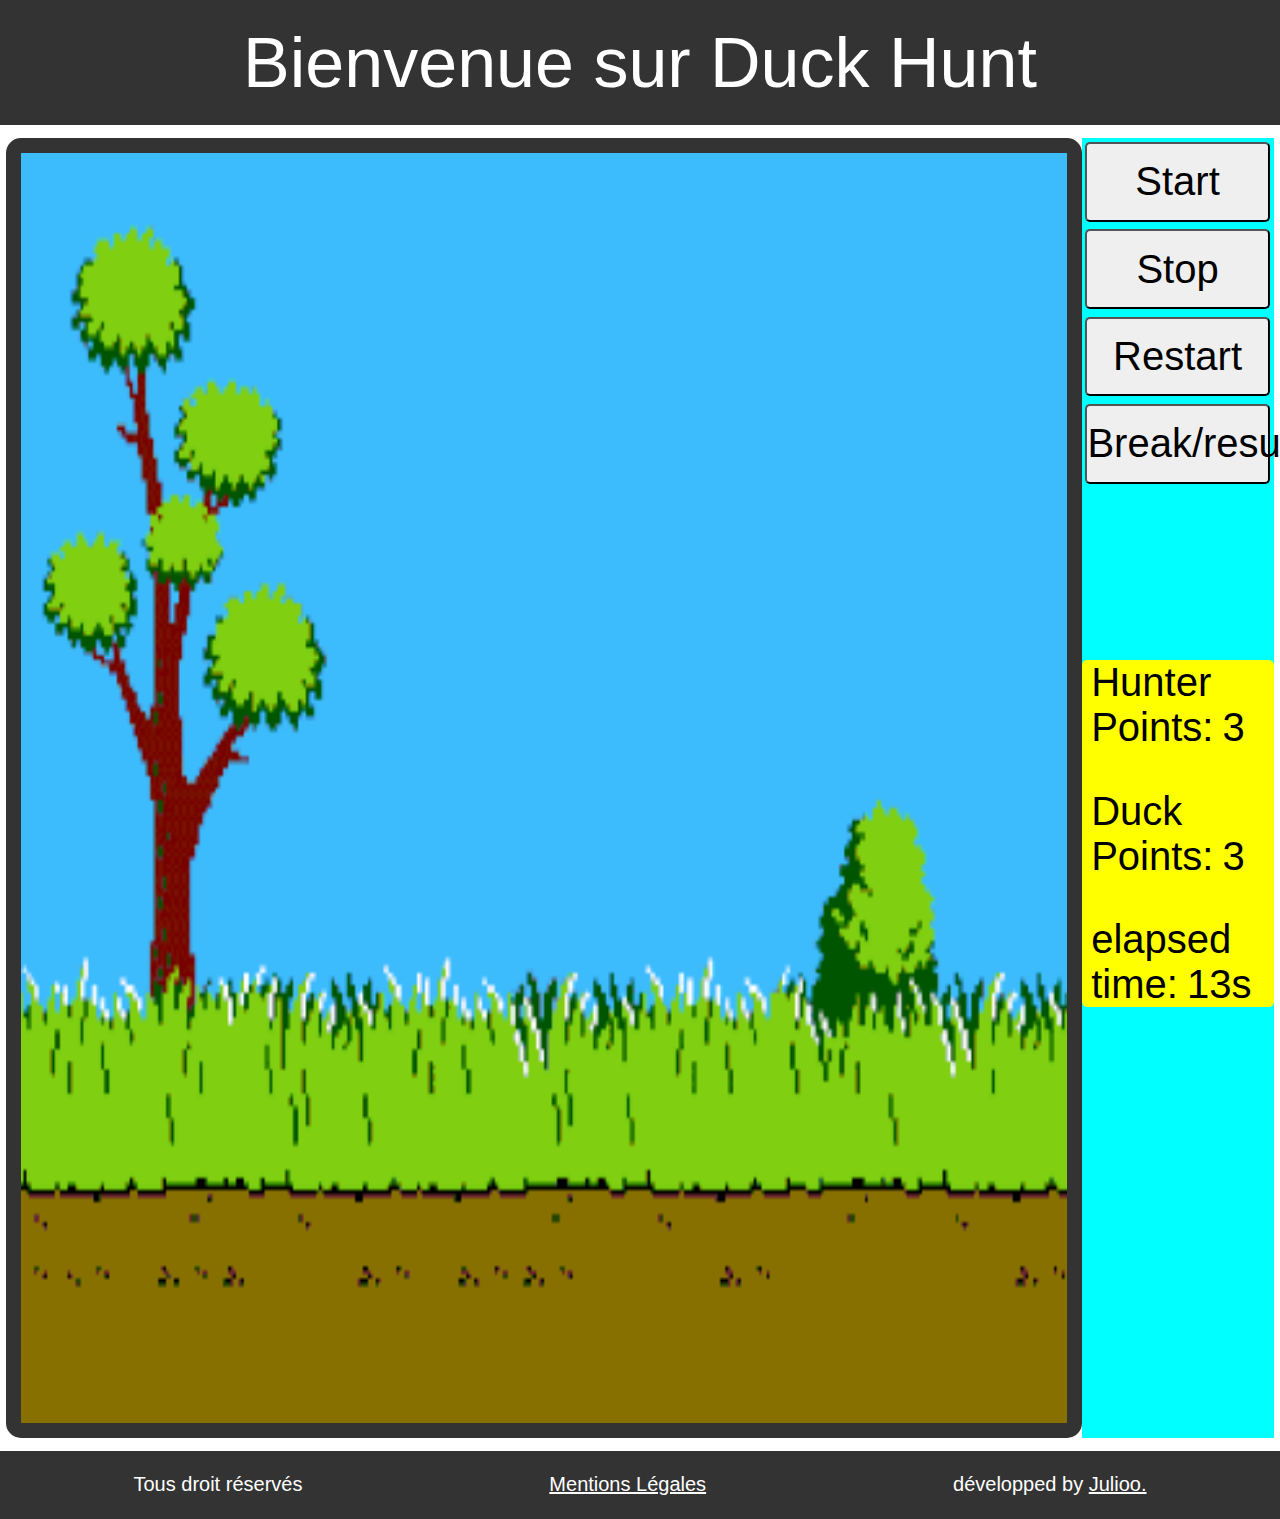
==== index.html @ b8c88b12 "design presque fini /mentions légale presque fini" ====
<!DOCTYPE html>
<html lang="fr">
<head>
    <meta charset="UTF-8">
    <meta name="viewport" content="width=device-width, initial-scale=1.0">
    <title>Duck Hunt | Interactif</title>
    <link rel="stylesheet" href="Assets/Css/default.css">
</head>
<body>
    <header>
        <p>
        Bienvenue sur Duck Hunt 
        </p>
    </header>
    <section>
        <div class="game">
            <img class="Img_background" src="Assets/Img/backgrund_duck_hunt.gif" alt="background">
        </div>
        <div class="event_btn">
            <button class="start_btn">Start</button>
            <button class="stop_btn">Stop</button>
            <button class="restart_btn">Restart</button>
            <button class="break_btn">Break/resume(reprendre)</button>
            <div class="data">
                <div>
                    Hunter Points:<span class="hunter_points">3</span>
                </div>
                <div>
                    Duck Points:<span class="duck_points">3</span>
                </div>
                <div>
                    elapsed time:<span class="timing">13s</span>
                </div>
            </div>
        </div>
    </section>
    <footer>
        <p>
            Tous droit réservés
        </p>
        <p>
            <a href="Public/Mentions.html">Mentions Légales</a>
        </p>
        <p> développed by
            <a href="#GITHUB">Julioo.</a>
        </p>
    </footer>
    <script type="text/javascript" src="Assets/Script/main.js"></script>
</body>
</html>
---- Assets/Css/default.css ----
*{
    margin:0;
    padding:0;
    box-sizing: border-box;
    font-family: 'Franklin Gothic Medium', 'Arial Narrow', Arial, sans-serif;
}
header,footer{
    background-color: #333;
    color: #fff;
    padding: 10px;
    justify-content: center;
    align-items: center;
    display: flex;
}
header p{
    padding:1%;
    font-size:70px;
}
footer{
    background-color: #333;
    color: #fff;
    padding: 10px;
    justify-content: space-around;
    align-items: center;
    display: flex;
}
footer p{
    padding:1%;
    font-size:20px;
}
footer a{
    text-decoration:underline;
    color:inherit;
}
section{
    display: flex;
    padding-block:1%;
    justify-content: center;
}
.game{
    width: 84%;
    border:15px solid #333;
    border-radius:15px;
    height:1300px;
    display: flex;
    justify-content: center;
    align-items: center;
    background-image: url("Assets/Img/background_duck_hunt.gif");
    cursor:crosshair;
}
.Img_background{
    width:100%;
    height:100%;
}
.event_btn{
    display:block;
    width:15%;
    background-color: aqua;
}
.restart_btn,.break_btn,.start_btn,.stop_btn{
    font-size:40px;
    padding-block:8%;
    margin:2%;
    width:96%;
    border-radius:5px;
    cursor:pointer;
}
.data{
    margin-top:90%;
    font-size:40px;
    background-color: yellow;
    border-radius:5px;
}
.data div{
    margin-block:20%;
    margin-left:5%;
}
.data span{
    padding:5%;
}
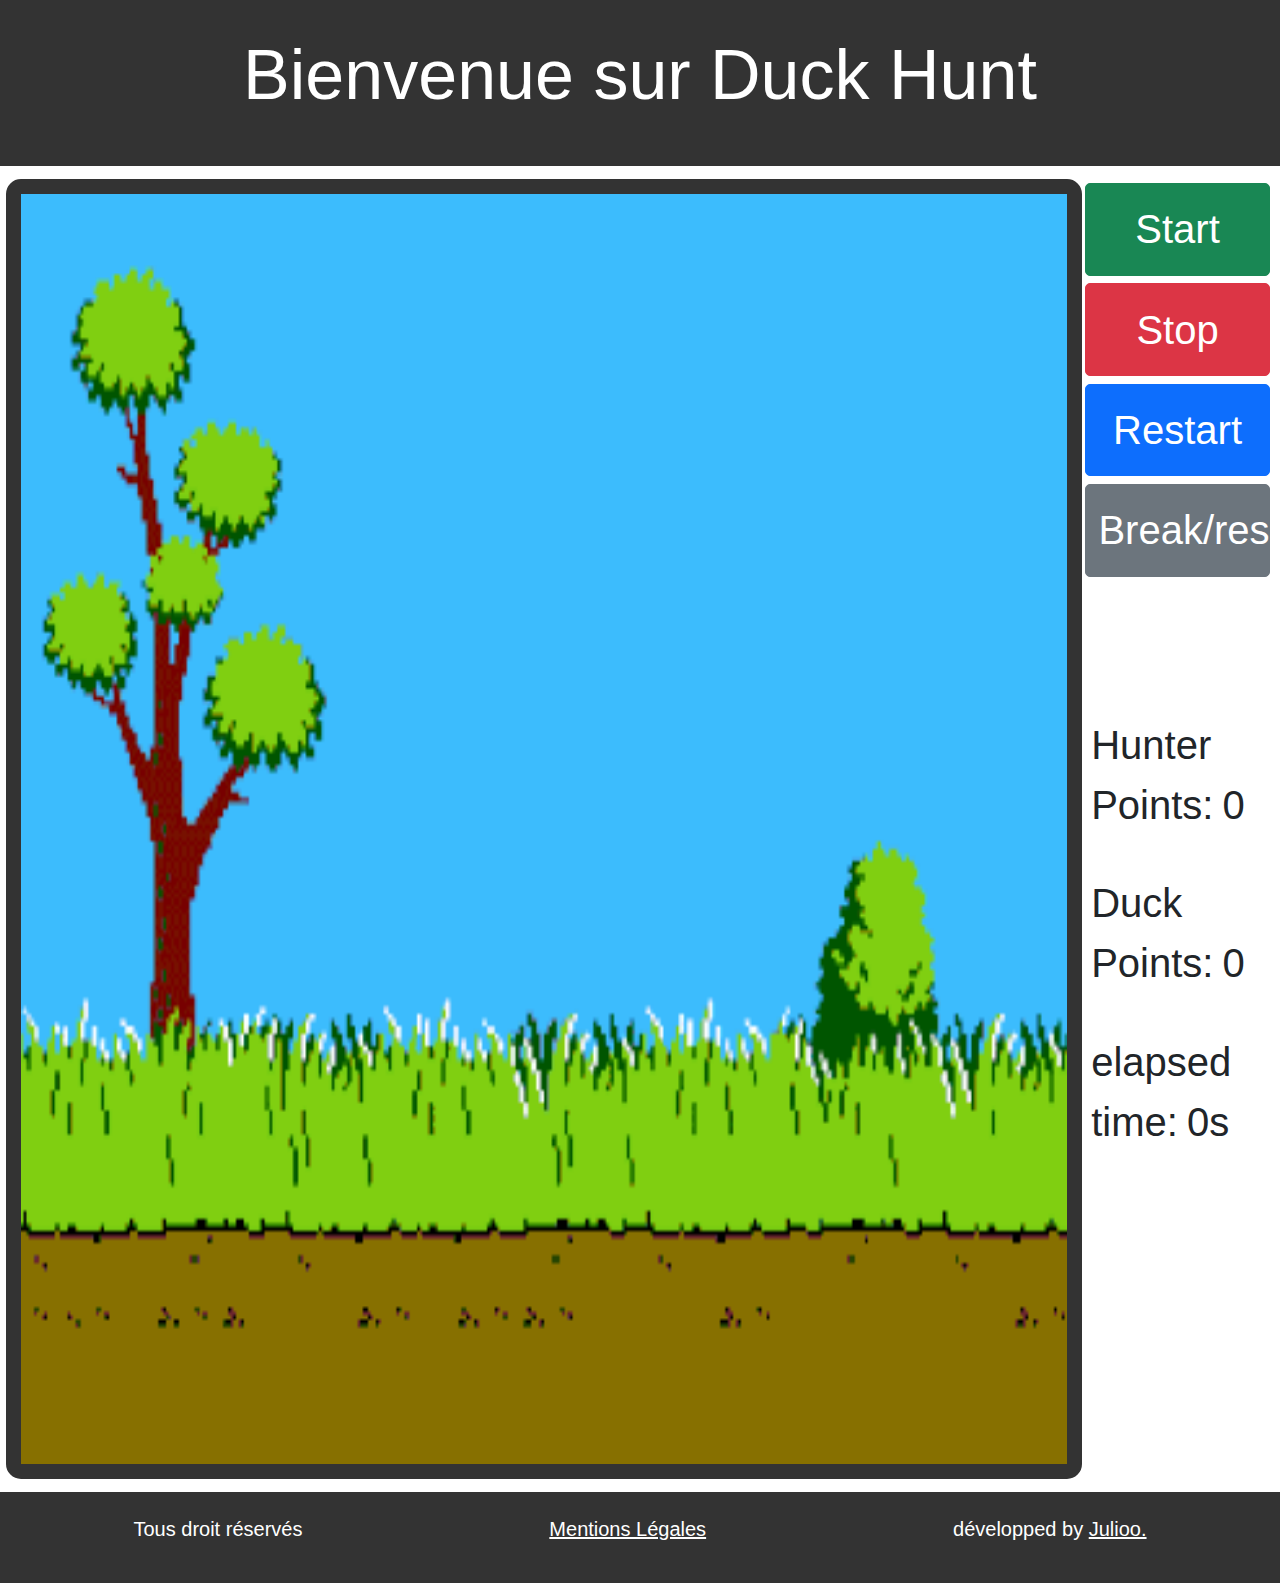
==== commit 95f3f250: "ajustement front-end" ====
--- a/index.html
+++ b/index.html
@@ -5,6 +5,7 @@
     <meta name="viewport" content="width=device-width, initial-scale=1.0">
     <title>Duck Hunt | Interactif</title>
     <link rel="stylesheet" href="Assets/Css/default.css">
+    <link href="https://cdn.jsdelivr.net/npm/bootstrap@5.3.3/dist/css/bootstrap.min.css" rel="stylesheet" integrity="sha384-QWTKZyjpPEjISv5WaRU9OFeRpok6YctnYmDr5pNlyT2bRjXh0JMhjY6hW+ALEwIH" crossorigin="anonymous">
 </head>
 <body>
     <header>
@@ -15,34 +16,35 @@
     <section>
         <div class="game">
             <img class="Img_background" src="Assets/Img/backgrund_duck_hunt.gif" alt="background">
+            <div id="duck"></div>
         </div>
-        <div class="event_btn">
-            <button class="start_btn">Start</button>
-            <button class="stop_btn">Stop</button>
-            <button class="restart_btn">Restart</button>
-            <button class="break_btn">Break/resume(reprendre)</button>
+        <article class="event_btn">
+            <button id="start_btn" type="button" class="btn btn-success">Start</button>
+            <button id="stop_btn" type="button" class="btn btn-danger">Stop</button>
+            <button id="restart_btn" type="button" class="btn btn-primary">Restart</button>
+            <button id="break_btn" type="button" class="btn btn-secondary">Break/resume(reprendre)</button>
             <div class="data">
                 <div>
-                    Hunter Points:<span class="hunter_points">3</span>
+                    Hunter Points:<span class="hunter_points">0</span>
                 </div>
                 <div>
-                    Duck Points:<span class="duck_points">3</span>
+                    Duck Points:<span class="duck_points">0</span>
                 </div>
                 <div>
-                    elapsed time:<span class="timing">13s</span>
+                    elapsed time:<span class="timing">0s</span>
                 </div>
             </div>
-        </div>
+        </article>
     </section>
     <footer>
         <p>
             Tous droit réservés
         </p>
         <p>
-            <a href="Public/Mentions.html">Mentions Légales</a>
+            <a href="Public/Mentions.html" target="_blank">Mentions Légales</a>
         </p>
         <p> développed by
-            <a href="#GITHUB">Julioo.</a>
+            <a href="https://github.com/Julioo57" target="_blank">Julioo.</a>
         </p>
     </footer>
     <script type="text/javascript" src="Assets/Script/main.js"></script>
--- a/Assets/Css/default.css
+++ b/Assets/Css/default.css
@@ -1,3 +1,4 @@
+/* page positionement    */
 *{
     margin:0;
     padding:0;
@@ -37,6 +38,7 @@
     padding-block:1%;
     justify-content: center;
 }
+/* game playyyy */
 .game{
     width: 84%;
     border:15px solid #333;
@@ -55,9 +57,8 @@
 .event_btn{
     display:block;
     width:15%;
-    background-color: aqua;
 }
-.restart_btn,.break_btn,.start_btn,.stop_btn{
+#restart_btn,#break_btn,#start_btn,#stop_btn{
     font-size:40px;
     padding-block:8%;
     margin:2%;
@@ -65,10 +66,10 @@
     border-radius:5px;
     cursor:pointer;
 }
+/* scoreboard */
 .data{
-    margin-top:90%;
+    margin-top:70%;
     font-size:40px;
-    background-color: yellow;
     border-radius:5px;
 }
 .data div{
@@ -77,4 +78,10 @@
 }
 .data span{
     padding:5%;
+}
+/* responsive */ 
+@media (max-width: 800px){
+    section{
+        display: block;
+    }
 }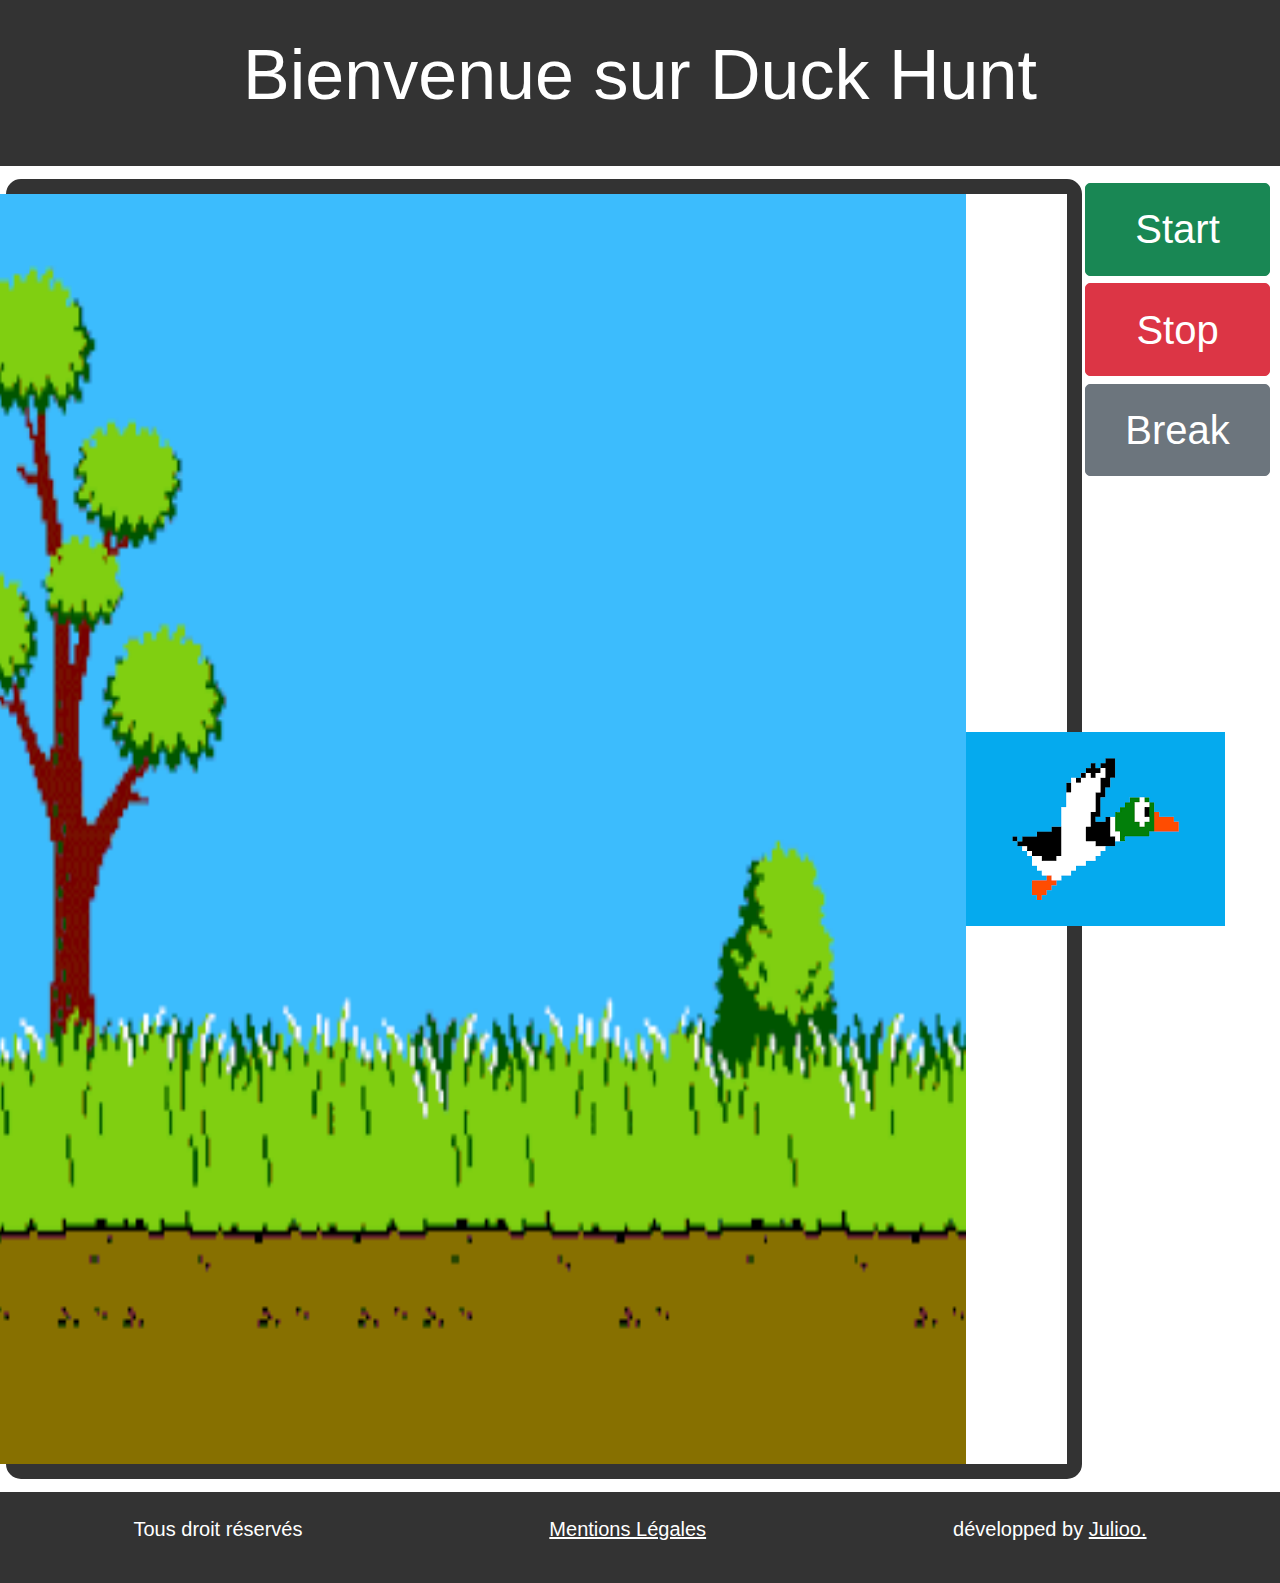
==== commit 21e9518a: "gros début JS" ====
--- a/index.html
+++ b/index.html
@@ -15,15 +15,7 @@
     </header>
     <section>
         <div class="game">
-            <img class="Img_background" src="Assets/Img/backgrund_duck_hunt.gif" alt="background">
-            <div id="duck"></div>
-        </div>
-        <article class="event_btn">
-            <button id="start_btn" type="button" class="btn btn-success">Start</button>
-            <button id="stop_btn" type="button" class="btn btn-danger">Stop</button>
-            <button id="restart_btn" type="button" class="btn btn-primary">Restart</button>
-            <button id="break_btn" type="button" class="btn btn-secondary">Break/resume(reprendre)</button>
-            <div class="data">
+            <div id="scoreboard">
                 <div>
                     Hunter Points:<span class="hunter_points">0</span>
                 </div>
@@ -34,6 +26,15 @@
                     elapsed time:<span class="timing">0s</span>
                 </div>
             </div>
+            <img class="Img_background" src="Assets/Img/backgrund_duck_hunt.gif" alt="background">
+            <div class="duck">
+                <img class="duck_img" src="Assets/Img/duck.png" alt="duck">
+            </div>
+        </div>
+        <article class="event_btn">
+            <button id="start_btn" type="button" class="btn btn-success">Start</button>
+            <button id="stop_btn" type="button" class="btn btn-danger">Stop</button>
+            <button id="break_btn" type="button" class="btn btn-secondary">Break</button>
         </article>
     </section>
     <footer>
